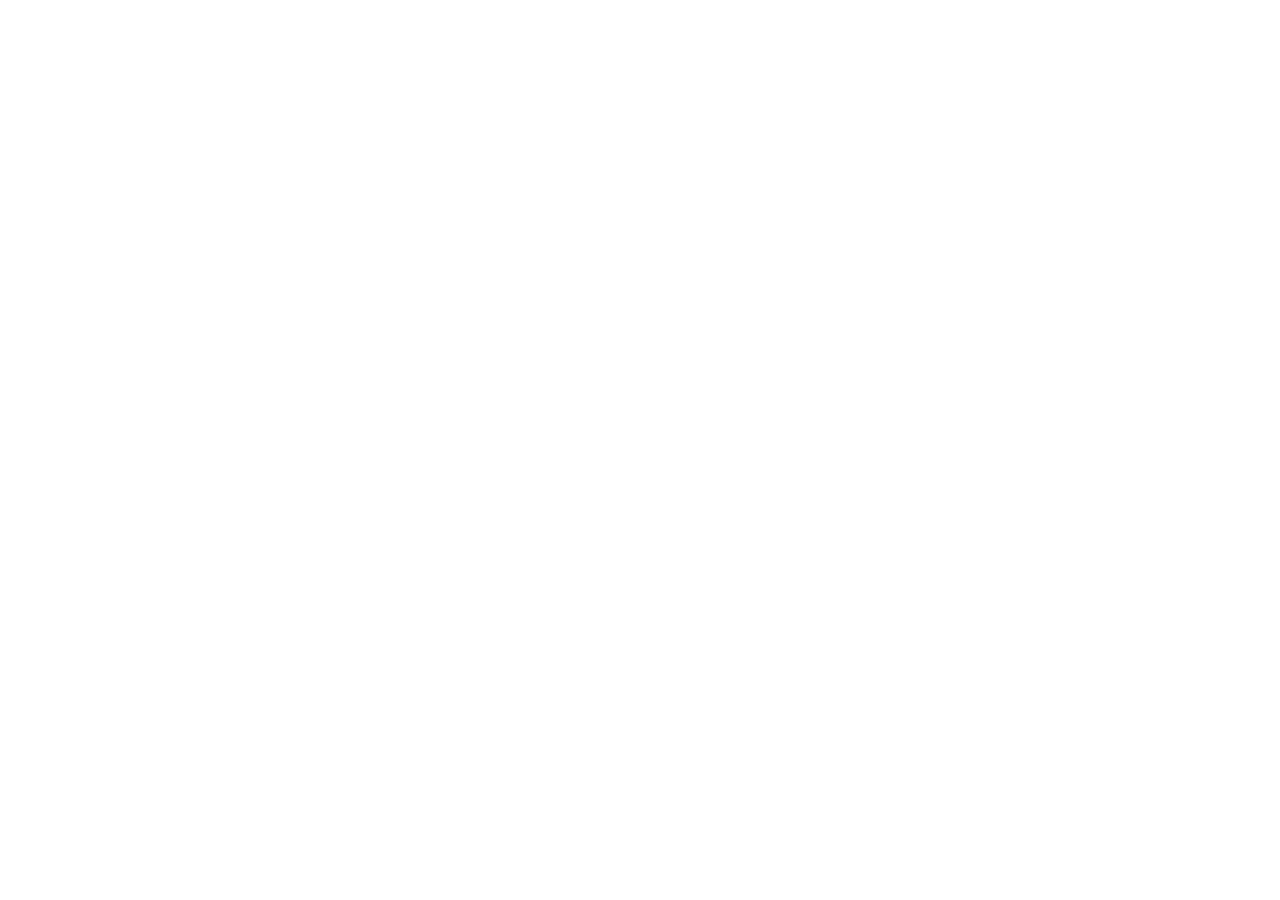
==== final/index.html @ 6c56a1ed "Create index.html" ====
<!--Rebecca Cathey, July 26th 2026 -->
<!DOCTYPE html>
<html lang="en">
<head>
    <meta charset="UTF-8">
    <meta name="viewport" content="width=device-width, initial-scale=1.0">
    <meta name="author" content="Rebecca Cathey">
    <meta name="date" coneten="07.26.2026">
    <title>Final Project</title>
  <link rel="stylesheet" href="styles.css">
    <script src="script.js" defer></script>
</head>



</html>
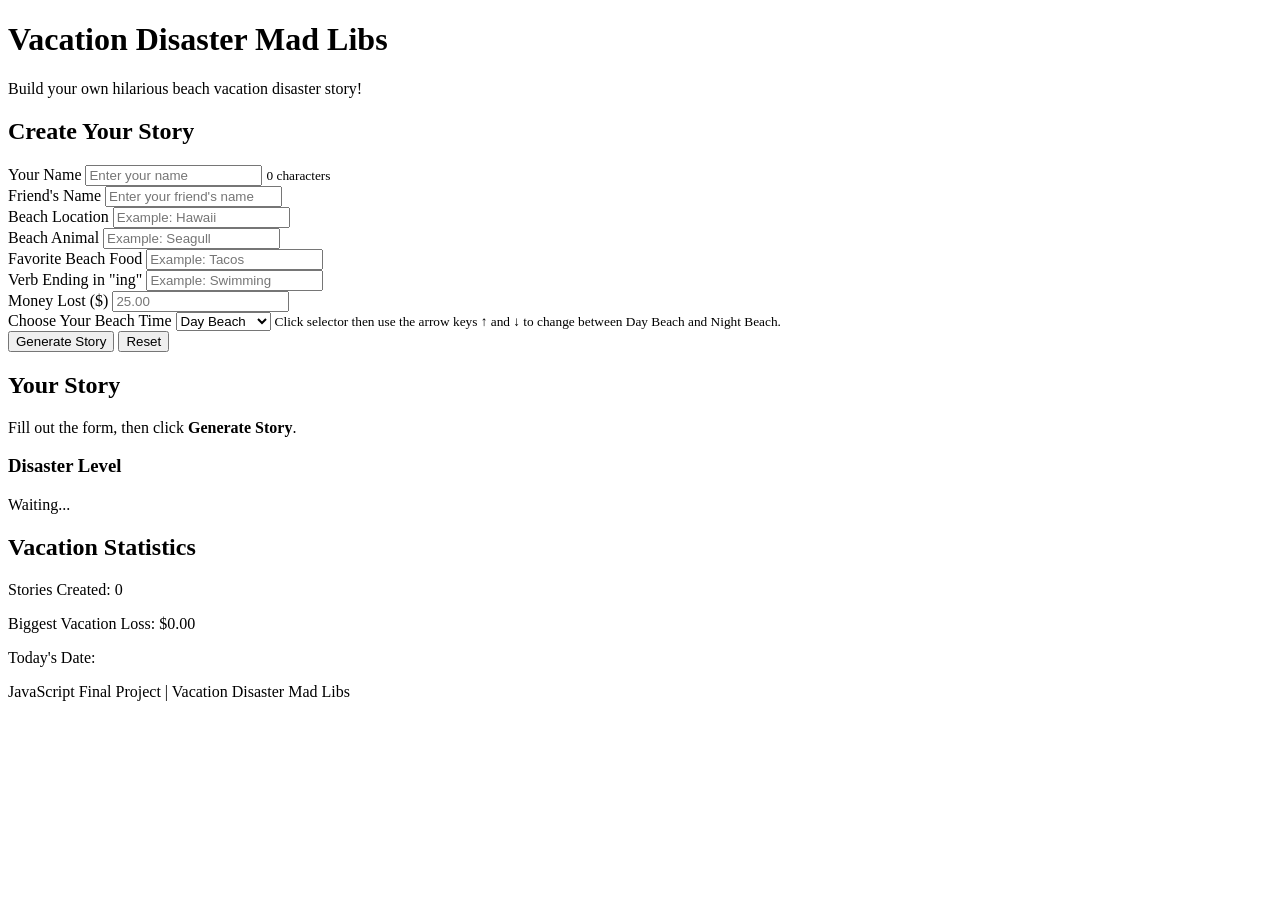
==== commit 75c07e3e: "Update index.html" ====
--- a/final/index.html
+++ b/final/index.html
@@ -7,10 +7,132 @@
     <meta name="author" content="Rebecca Cathey">
     <meta name="date" coneten="07.26.2026">
     <title>Final Project</title>
-  <link rel="stylesheet" href="styles.css">
+    <link rel="stylesheet" href="styles.css">
     <script src="script.js" defer></script>
 </head>
 
-
-
+<body>
+    <header>
+        <h1>Vacation Disaster Mad Libs</h1>
+        <p class="subtitle">
+            Build your own hilarious beach vacation disaster story!
+        </p>
+        <h3 id="greeting"></h3>
+    </header>
+    <main>
+        <section class="card">
+              <h2>Create Your Story</h2>
+                <div class="inputGroup">
+                    <label for="name">Your Name</label>
+                    <input
+                        type="text"
+                        id="name"
+                        placeholder="Enter your name">
+                    <small id="nameCount">0 characters</small>
+                </div>
+                <div class="inputGroup">
+                    <label for="friend">Friend's Name</label>
+                    <input
+                        type="text"
+                        id="friend"
+                        placeholder="Enter your friend's name">
+                </div>
+                <div class="inputGroup">
+                    <label for="place">Beach Location</label>
+                    <input
+                        type="text"
+                        id="place"
+                        placeholder="Example: Hawaii">
+                </div>
+                <div class="inputGroup">
+                    <label for="animal">Beach Animal</label>
+                    <input
+                        type="text"
+                        id="animal"
+                        placeholder="Example: Seagull">
+                </div>
+                <div class="inputGroup">
+                    <label for="food">Favorite Beach Food</label>
+                    <input
+                        type="text"
+                        id="food"
+                        placeholder="Example: Tacos">
+                </div>
+                <div class="inputGroup">
+                    <label for="verb">Verb Ending in "ing"</label>
+                    <input
+                        type="text"
+                        id="verb"
+                        placeholder="Example: Swimming">
+                </div>
+                <div class="inputGroup">
+                    <label for="number">Money Lost ($)</label>
+                    <input
+                        type="number"
+                        id="number"
+                        min="0"
+                        step="0.01"
+                        placeholder="25.00">
+                </div>
+                <div class="inputGroup">
+                    <label for="timeSelect">Choose Your Beach Time</label>
+                    <select id="timeSelect">
+                        <option value="day">Day Beach</option>
+                        <option value="night">Night Beach</option>
+                    </select>
+                    <small>
+                            Click selector then use the arrow keys ↑ and ↓ to change between Day Beach and Night Beach.
+                    </small>
+                </div>
+                <div class="buttonArea">
+                    <button id="storyBtn">
+                        Generate Story
+                    </button>
+                    <button id="resetBtn">
+                        Reset
+                    </button>
+                </div>
+        </section>
+        <section class="card">
+            <h2>Your Story</h2>
+            <p id="story">
+                Fill out the form, then click
+                <strong>Generate Story</strong>.
+            </p>
+            <div class="stats">
+                <h3>Disaster Level</h3>
+                <p id="disasterLevel">
+                    Waiting...
+                </p>
+            </div>
+        </section>
+        <section class="card statsCard">
+            <h2>Vacation Statistics</h2>
+            <p>
+                Stories Created:
+                <span id="storyCount">0</span>
+            </p>
+            <p>
+                Biggest Vacation Loss:
+                $<span id="highestLoss">0.00</span>
+            </p>
+            <p>
+                Today's Date:
+                <span id="today"></span>
+            </p>
+        </section>
+    </main>
+    <footer>
+        <p>
+            JavaScript Final Project | Vacation Disaster Mad Libs
+        </p>
+    </footer>
+    <!--
+    This week, when I sat down at my laptop to decide what I wanted to create for my project, I thought of my dad. Within the past 10 days, he went from being diagnosed with Stage 4 pancreatic cancer to entering hospice care. 
+    The cancer has almost completely consumed his body, and he has less only than two weeks left.
+    It has been incredibly difficult to watch and experience, but we have been making the most of our time together by creating memories and sharing many “lasts.” Since I am an only child, and his only caretaker, this time together has been especially meaningful.
+    My dad inspired this project. We have been doing Mad Libs together all week, so when I saw it as an option for this assignment, I immediately knew it was the perfect choice.
+    The HTML of the project is divided into separate sections for user input, the generated story, and vacation statistics so the JavaScript can easily manipulate the page while keeping the layout organized, readable, and responsive.
+    -->
+</body>
 </html>
--- a/final/styles.css
+++ b/final/styles.css
@@ -0,0 +1 @@
+/* Rebecca Cathey -- July 16th 2026 */
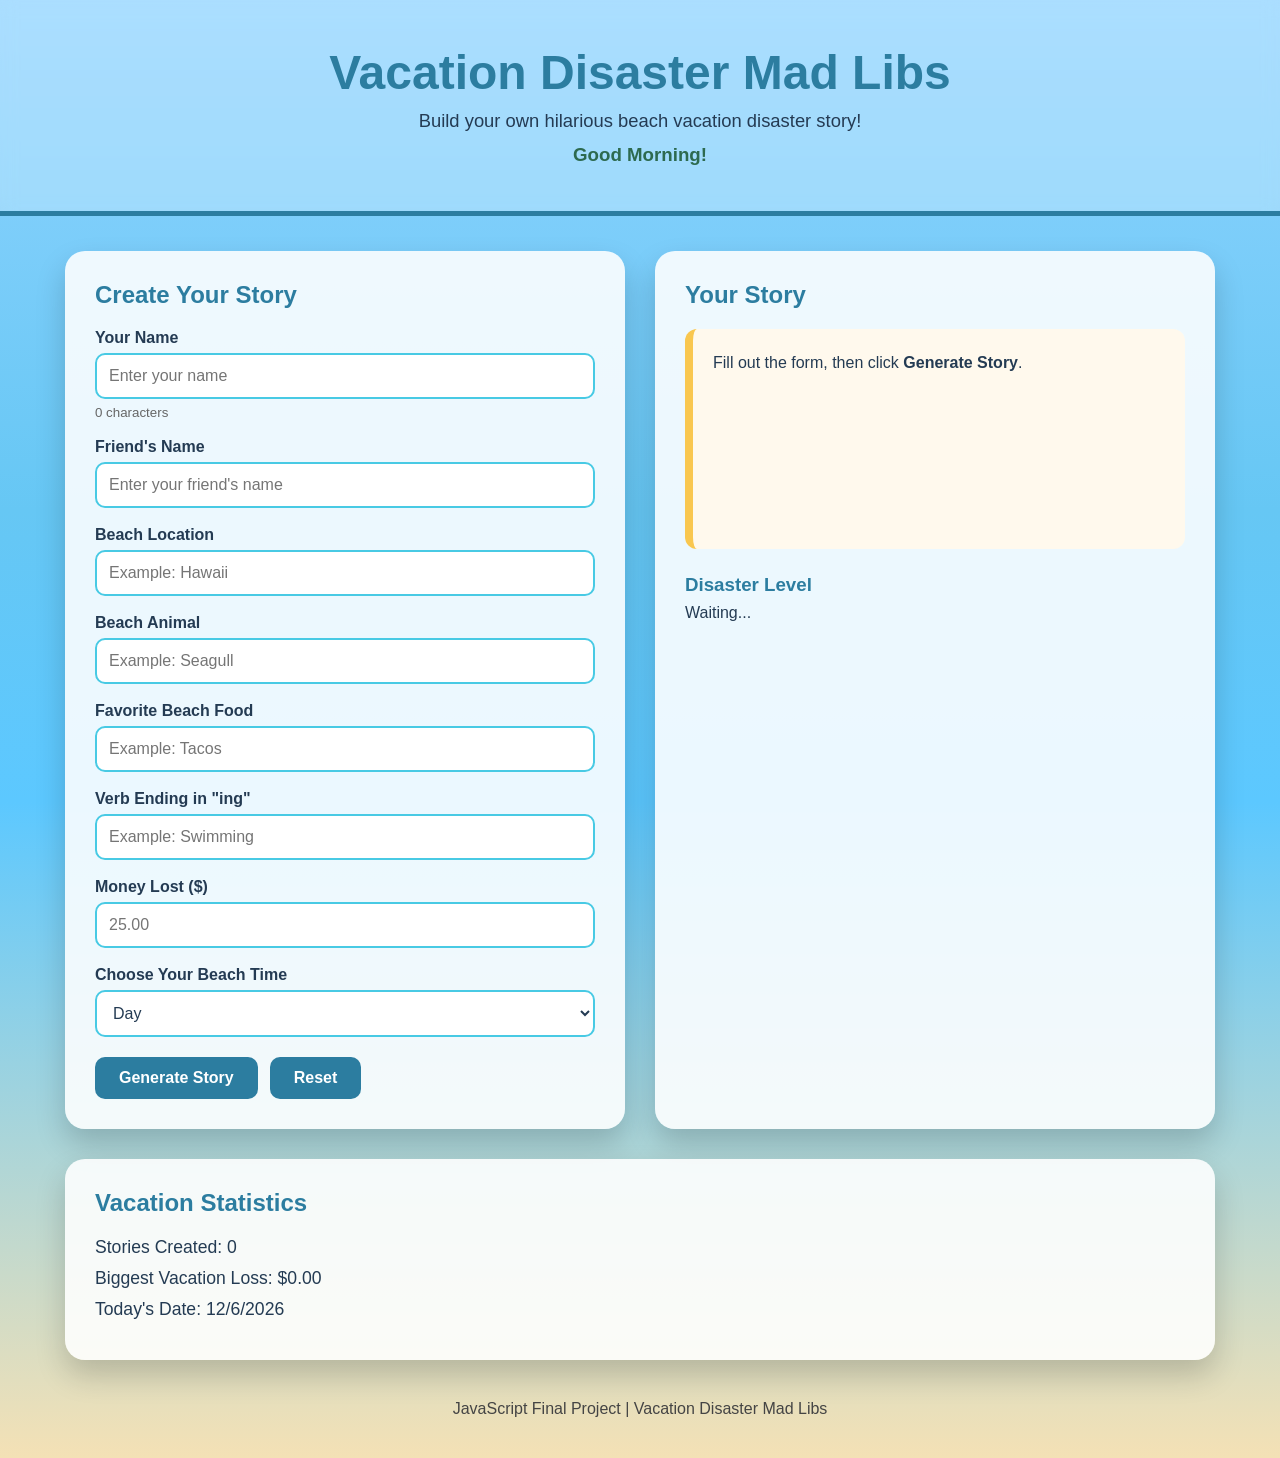
==== commit d6b276b7: "Update index.html" ====
--- a/final/index.html
+++ b/final/index.html
@@ -77,12 +77,9 @@
                 <div class="inputGroup">
                     <label for="timeSelect">Choose Your Beach Time</label>
                     <select id="timeSelect">
-                        <option value="day">Day Beach</option>
-                        <option value="night">Night Beach</option>
+                        <option value="day">Day</option>
+                        <option value="night">Night</option>
                     </select>
-                    <small>
-                            Click selector then use the arrow keys ↑ and ↓ to change between Day Beach and Night Beach.
-                    </small>
                 </div>
                 <div class="buttonArea">
                     <button id="storyBtn">
--- a/final/styles.css
+++ b/final/styles.css
@@ -1 +1,305 @@
 /* Rebecca Cathey -- July 16th 2026 */
+
+/* Color Theme */
+:root {
+    --ocean: #2C7DA0;
+    --sky: #87CEEB;
+    --sand: #F4E1B5;
+    --lightSand: #FFF9ED;
+    --wave: #48CAE4;
+    --seafoam: #CAF0F8;
+    --palm: #2D6A4F;
+    --sun: #F9C74F;
+    --white: #FFFFFF;
+    --text: #243B53;
+    --shadow: rgba(0, 0, 0, .18);
+}
+* {
+    margin: 0;
+    padding: 0;
+    box-sizing: border-box;
+}
+
+/* Body */
+body {
+    font-family: Verdana, Geneva, sans-serif;
+    background:
+        linear-gradient(
+            to bottom,
+            #8FD3FF 0%,
+            #66C7F4 35%,
+            #5CC8FF 55%,
+            #F4E1B5 100%
+        );
+    color: var(--text);
+    min-height: 100vh;
+    transition: background .4s, color .4s;
+}
+
+/* Header */
+header {
+    text-align: center;
+    padding: 45px 20px;
+    background: rgba(255,255,255,.25);
+    backdrop-filter: blur(8px);
+    border-bottom: 5px solid var(--ocean);
+}
+header h1 {
+    color: var(--ocean);
+    font-size: 3rem;
+    margin-bottom: 10px;
+}
+.subtitle {
+    font-size: 1.15rem;
+    margin-bottom: 12px;
+}
+#greeting {
+    color: var(--palm);
+    font-weight: 600;
+}
+
+/* Layout */
+main {
+    width: 90%;
+    max-width: 1150px;
+    margin: 35px auto;
+    display: grid;
+    grid-template-columns: 1fr 1fr;
+    gap: 30px;
+}
+
+/* Cards */
+.card {
+    background: rgba(255,255,255,.88);
+    border-radius: 20px;
+    padding: 30px;
+    box-shadow: 0 15px 30px var(--shadow);
+    transition: transform .3s, box-shadow .3s;
+}
+.card:hover {
+    transform: translateY(-5px);
+    box-shadow: 0 20px 35px rgba(0,0,0,.22);
+}
+.statsCard {
+    grid-column: 1 / span 2;
+}
+
+h2 {
+    color: var(--ocean);
+    margin-bottom: 20px;
+}
+
+/* Form */
+.inputGroup {
+    margin-bottom: 18px;
+}
+label {
+    display: block;
+    margin-bottom: 6px;
+    font-weight: 600;
+}
+input {
+    width: 100%;
+    padding: 12px;
+    border-radius: 10px;
+    border: 2px solid var(--wave);
+    font-size: 1rem;
+    transition: .3s;
+}
+input:focus {
+    outline: none;
+    border-color: var(--sun);
+    box-shadow: 0 0 12px rgba(249,199,79,.6);
+}
+small {
+    display: block;
+    margin-top: 6px;
+    color: #666;
+}
+
+/* Style the beach time dropdown */
+select {
+    width:100%;
+    padding:12px;
+    border-radius:10px;
+    border:2px solid var(--wave);
+    font-size:1rem;
+    font-family:Arial, Helvetica, sans-serif;
+    background-color:white;
+    color:var(--text);
+    cursor:pointer;
+    transition:.3s;
+    appearance:auto;
+}
+select:hover {
+    border-color: var(--sun);
+}
+select:focus {
+    outline: none;
+    box-shadow: 0 0 12px rgba(249,199,79,.6);
+}
+
+/* Buttons */
+.buttonArea {
+    display: flex;
+    flex-wrap: wrap;
+    gap: 12px;
+    margin-top: 20px;
+}
+button {
+    background: var(--ocean);
+    color: white;
+    border: none;
+    padding: 12px 24px;
+    border-radius: 10px;
+    cursor: pointer;
+    font-size: 1rem;
+    font-weight: 600;
+    transition: background .3s, transform .3s;
+}
+button:hover {
+    background: var(--palm);
+    transform: translateY(-3px) scale(1.03);
+}
+button:active {
+    transform: scale(.97);
+}
+
+/* Story Styling */
+#story {
+    background: var(--lightSand);
+    border-left: 8px solid var(--sun);
+    padding: 20px;
+    border-radius: 12px;
+    min-height: 220px;
+    line-height: 1.8;
+}
+.fadeIn {
+    animation: fadeStory .8s ease;
+}
+@keyframes fadeStory {
+    from {
+        opacity: 0;
+        transform: translateY(20px);
+    }
+    to {
+        opacity: 1;
+        transform: translateY(0);
+    }
+
+}
+
+/* Statistics Styling */
+.stats {
+    margin-top: 25px;
+}
+.stats h3 {
+    color: var(--ocean);
+    margin-bottom: 8px;
+}
+.statsCard p {
+    margin: 10px 0;
+    font-size: 1.1rem;
+}
+
+/* Footer */
+footer {
+    text-align: center;
+    margin: 40px;
+    color: #444;
+}
+
+/* Nigt Beach Styling */
+.darkTheme {
+    background:
+        linear-gradient(
+            to bottom,
+            #001D3D,
+            #003566,
+            #00509D,
+            #012A4A
+        );
+    color: white;
+}
+.darkTheme header {
+    background: rgba(0,0,0,.55);
+    border-bottom: 5px solid #90E0EF;
+}
+.darkTheme header h1 {
+    color: #90E0EF;
+}
+.darkTheme .subtitle {
+    color: white;
+}
+.darkTheme #greeting {
+    color: #F9C74F;
+}
+.darkTheme .card {
+    background: rgba(20,35,55,.95);
+    color: white;
+}
+.darkTheme h2 {
+    color: #90E0EF;
+}
+.darkTheme label {
+    color: white;
+}
+.darkTheme small {
+    color: #CAF0F8;
+}
+.darkTheme #story {
+    background: #1D3557;
+    color: white;
+    border-left: 8px solid #90E0EF;
+}
+.darkTheme .stats h3 {
+    color: #90E0EF;
+}
+.darkTheme .statsCard p {
+    color: white;
+}
+.darkTheme footer {
+    color: white;
+}
+.darkTheme select {
+
+    background:#F8F9FA;
+
+    color:#243B53;
+
+    appearance:auto;
+
+}
+.darkTheme input {
+    background: #F8F9FA;
+    color: #243B53;
+}
+
+/* Mobile Styling */
+@media (max-width: 900px) {
+    main {
+        grid-template-columns: 1fr;
+    }
+    .statsCard {
+        grid-column: 1;
+    }
+    header h1 {
+        font-size: 2.2rem;
+    }
+    .buttonArea {
+        flex-direction: column;
+    }
+    button {
+        width: 100%;
+    }
+}
+
+
+/*
+My dad loves the beach, this influenced the theme I went for. A beach disaster. 
+I selected ocean blues, sandy tans, and tropical greens to match the beach
+vacation theme and create a fun atmosphere even though the story was more disaster than fun. 
+CSS Grid keeps the layout organized, media queries make the page responsive on different devices, and transitions,
+hover effects, and animations make the website feel polished and interactive
+without becoming difficult to use.
+*/
